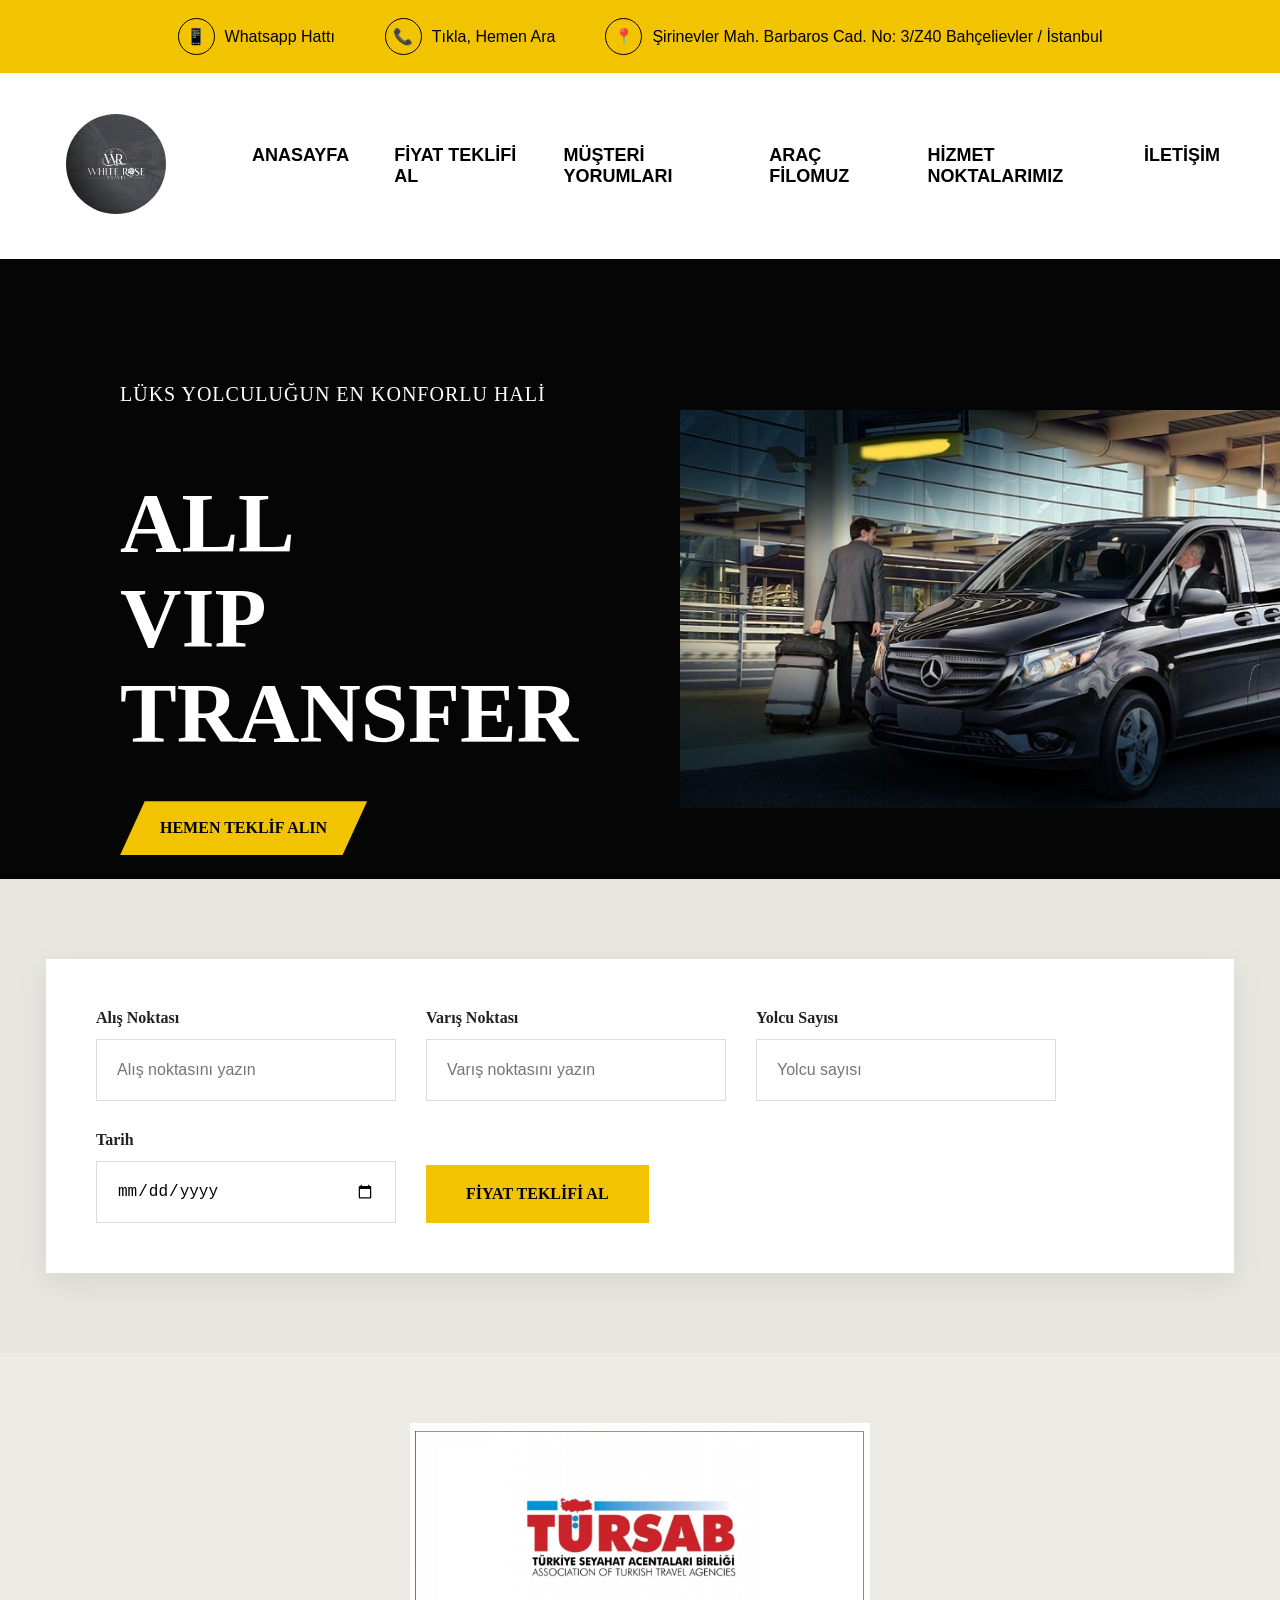
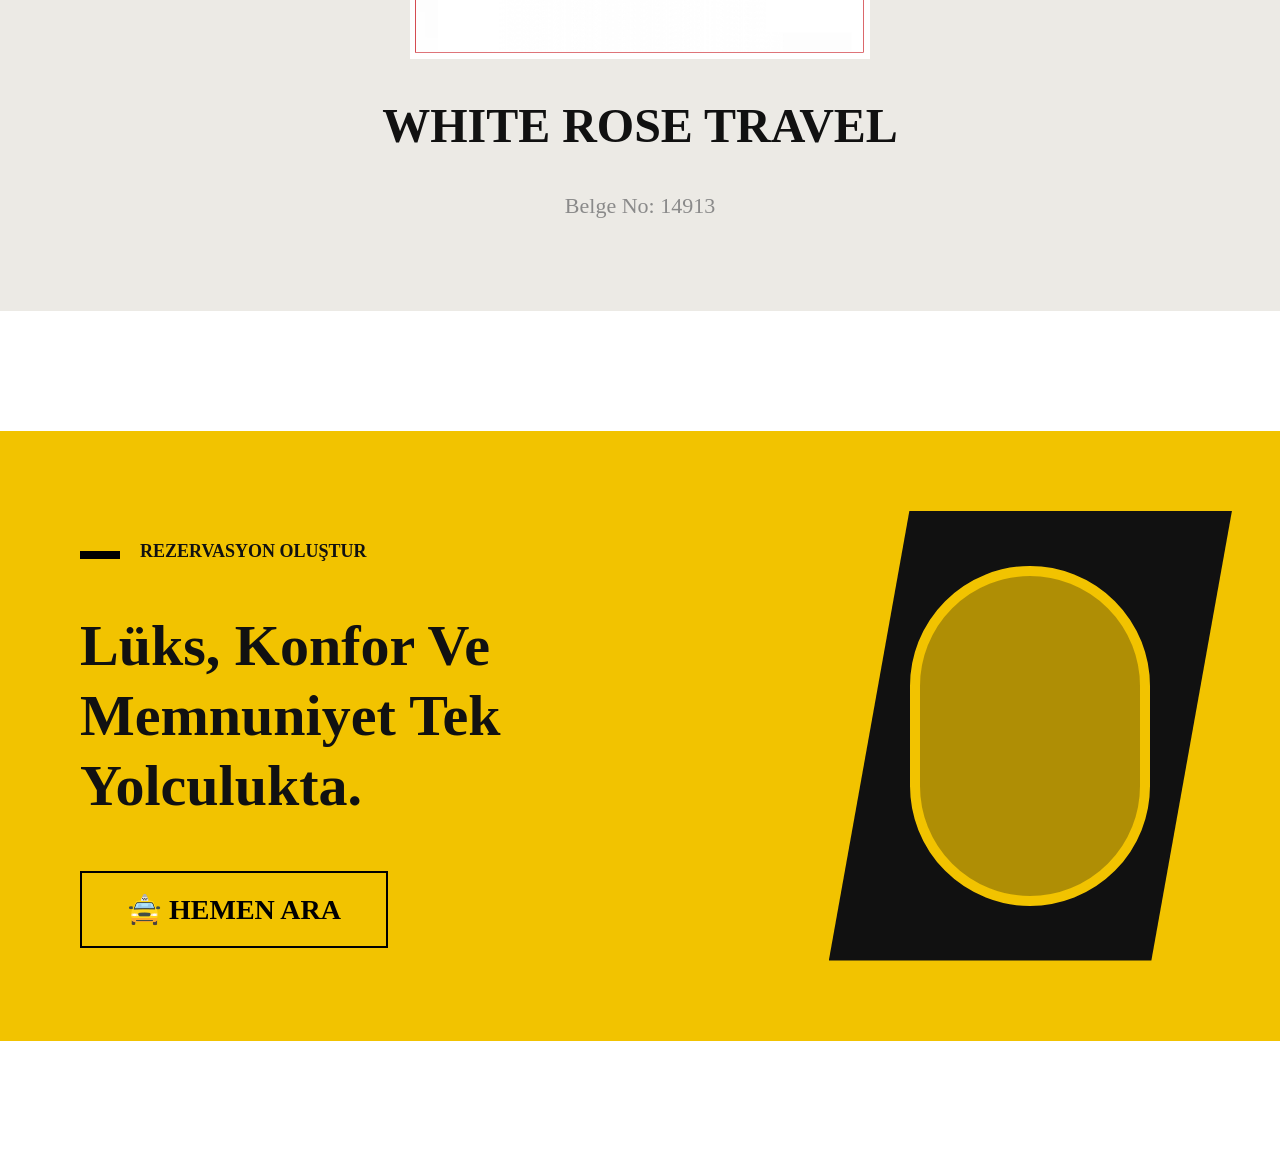
==== index.html @ 67a5c427 "test" ====
<!DOCTYPE html>
<html lang="en">
<head>
    <meta charset="UTF-8">
    <meta name="viewport" content="width=device-width, initial-scale=1.0">
    <title>VIP Transfer Hizmeti</title>
    <link rel="stylesheet" href="style.css">
</head>
<body>

     <!-- ÜST LİNK - TELEFON - ADRES ALANI -->
<div class="ust-alan">
    <a href="https://wa.me/905467867953" class="ust-alan-icerik" target="_blank">
        <span class="icerik-icon">📱</span>
        <span>Whatsapp Hattı</span>
    </a>

   <a href="tel:+905467867953" class="ust-alan-icerik">
        <span class="icerik-icon">📞</span>
        <span>Tıkla, Hemen Ara</span>
    </a>

    <a href="https://maps.google.com/?q=Şirinevler Mah. Barbaros Cad. No: 3/Z40 Bahçelievler / İstanbul"
       class="ust-alan-icerik"
       target="_blank">
        <span class="icerik-icon">📍</span>
        <span>Şirinevler Mah. Barbaros Cad. No: 3/Z40 Bahçelievler / İstanbul</span>
    </a>
</div>

    <!-- MENU ALANI -->
<div class="navbar">

    <div class="logo">
        <img src="images/logo.jpeg" alt="logo">
    </div>

    <div class="menu">
        <a href="#">ANASAYFA</a>
        <a href="#">FİYAT TEKLİFİ AL</a>
        <a href="#">MÜŞTERİ YORUMLARI</a>
        <a href="#">ARAÇ FİLOMUZ</a>
        <a href="#">HİZMET NOKTALARIMIZ</a>
        <a href="#" class="active">İLETİŞİM</a>
    </div>
</div>

<section class="anasayfa">

    <div class="anasayfa-sol">

        <p class="anasayfa-ust-yazi">
            LÜKS YOLCULUĞUN EN KONFORLU HALİ
        </p>

        <h1 class="anasayfa-baslik">
            ALL <br>
            VIP TRANSFER
        </h1>

        <a href="#" class="anasayfa-buton">
            HEMEN TEKLİF ALIN
        </a>

    </div>

    <div class="anasayfa-sag">
        <img src="images/araba.webp" alt="vip arac">
    </div>

</section>

  <!-- TEKLİF ALMA ALANI -->
<section class="rezervasyon-alani">

    <div class="rezervasyon-kutu">

        <div class="input-grup">
            <label>Alış Noktası</label>
            <input type="text" placeholder="Alış noktasını yazın">
        </div>

        <div class="input-grup">
            <label>Varış Noktası</label>
            <input type="text" placeholder="Varış noktasını yazın">
        </div>

        <div class="input-grup">
            <label>Yolcu Sayısı</label>
            <input type="text" placeholder="Yolcu sayısı">
        </div>

        <div class="input-grup">
            <label>Tarih</label>
            <input type="date">
        </div>

        <a href="#" class="rezervasyon-buton">
            FİYAT TEKLİFİ AL
        </a>

    </div>

</section>

  <!-- TURSAB DOĞRULAMA ALANI -->
<section class="belge-alani">

    <a href="https://www.tursab.org.tr/acenta-arama/" target="_blank" class="belge-gorsel-link">
        <img src="images/tursab.png" alt="TÜRSAB Belgesi" class="belge-gorsel">
    </a>

    <h2 class="belge-baslik">
         WHITE ROSE TRAVEL
    </h2>

    <p class="belge-no">
        Belge No: 14913
    </p>

</section>
<section class="rezervasyon-banner">

    <div class="rezervasyon-sol">

        <p class="rezervasyon-ust-yazi">
            REZERVASYON OLUŞTUR
        </p>

        <h2 class="rezervasyon-baslik">
            Lüks, Konfor Ve Memnuniyet Tek Yolculukta.
        </h2>

        <a href="tel:+905551112233" class="rezervasyon-ara-buton">
            🚖 HEMEN ARA
        </a>

    </div>

    <div class="rezervasyon-sag">
        <div class="rezervasyon-sekil"></div>
    </div>

</section>
    
</body>
</html>
---- style.css ----
.ust-alan {
    background-color: #f2c300;
    display: flex;
    justify-content: center;
    align-items: center;
    gap: 50px;
    padding: 18px 40px;
    flex-wrap: wrap;
}

.ust-alan-icerik {
    display: flex;
    align-items: center;
    gap: 10px;
    font-size: 16px;
    color: #000;
    font-family: Arial, sans-serif;
}

.icerik-icon {
    width: 35px;
    height: 35px;
    border: 1px solid #000;
    border-radius: 50%;
    display: flex;
    justify-content: center;
    align-items: center;
    font-size: 16px;
}
body {
    margin: 0;
    padding: 0;
}
.navbar {
    background-color: white;
    display: flex;
    align-items: center;
    justify-content: center;
    gap: 80px;
    padding: 35px 60px;
}

.logo img {
    width: 100px;
    height: 100px;
    border-radius: 50%;
    object-fit: cover;
    border: 3px solid #ffffff;
    padding: 3px;
    background-color: white;
}

.menu {
    display: flex;
    gap: 45px;
}

.menu a {
    text-decoration: none;
    color: black;
    font-size: 18px;
    font-weight: bold;
    font-family: Arial, sans-serif;
}

.menu a.active {
    color: #000000;
}
.ust-alan-icerik {
    text-decoration: none;
}

.anasayfa {
    background-color: #050505;
    min-height: 700px;
    display: flex;
    justify-content: space-between;
    align-items: center;
    padding: 0 120px;
    position: relative;
    overflow: hidden;
}

.anasayfa-sol {
    color: white;
    z-index: 2;
}

.anasayfa-ust-yazi {
    font-size: 20px;
    margin-bottom: 25px;
    letter-spacing: 1px;
}

.anasayfa-baslik {
    font-size: 85px;
    line-height: 95px;
    margin-bottom: 40px;
    font-weight: bold;
}

.anasayfa-buton {
    background-color: #f2c300;
    color: black;
    text-decoration: none;
    padding: 18px 40px;
    font-weight: bold;
    display: inline-block;
    clip-path: polygon(10% 0%, 100% 0%, 90% 100%, 0% 100%);
}

.anasayfa-sag {
    display: flex;
    justify-content: flex-end;
    width: 50%;
}

.anasayfa-sag img {
    width: 600px;
    height: auto;
    object-fit: cover;
    position: relative;
    right: -120px;
}
.rezervasyon-alani {
    background-color: #e8e6e1;
    padding: 80px 0;
    display: flex;
    justify-content: center;
    margin-top: -80px;
    position: relative;
    z-index: 5;
}

.rezervasyon-kutu {
    background-color: white;
    width: 85%;
    padding: 50px;
    display: flex;
    flex-wrap: wrap;
    gap: 30px;
    box-shadow: 0 10px 30px rgba(0,0,0,0.08);
}

.input-grup {
    display: flex;
    flex-direction: column;
    width: 300px;
}

.input-grup label {
    font-size: 16px;
    font-weight: bold;
    margin-bottom: 12px;
    color: #222;
}

.input-grup input {
    height: 60px;
    border: 1px solid #ddd;
    padding: 0 20px;
    font-size: 16px;
    outline: none;
}

.rezervasyon-buton {
    background-color: #f2c300;
    color: black;
    text-decoration: none;
    font-weight: bold;
    padding: 20px 40px;
    align-self: end;
    display: flex;
    align-items: center;
}
.belge-alani {
    background-color: #eceae5;
    text-align: center;
    padding: 70px 20px;
}

.belge-gorsel {
    width: 460px;
    max-width: 100%;
    transition: 0.3s;
}

.belge-gorsel:hover {
    transform: scale(1.03);
}

.belge-baslik {
    margin-top: 35px;
    font-size: 48px;
    font-weight: bold;
    color: #111;
}

.belge-no {
    margin-top: 20px;
    font-size: 22px;
    color: #8a8a8a;
}
.rezervasyon-banner {
    background-color: #f2c300;
    width: 90%;
    margin: 120px auto;
    display: flex;
    justify-content: space-between;
    align-items: center;
    padding: 80px;
    position: relative;
    overflow: hidden;
}

.rezervasyon-sol {
    width: 50%;
    z-index: 2;
}

.rezervasyon-ust-yazi {
    font-size: 18px;
    font-weight: bold;
    margin-bottom: 25px;
    color: #111;
    position: relative;
    padding-left: 60px;
}

.rezervasyon-ust-yazi::before {
    content: "";
    position: absolute;
    left: 0;
    top: 10px;
    width: 40px;
    height: 8px;
    background-color: black;
}

.rezervasyon-baslik {
    font-size: 58px;
    line-height: 70px;
    color: #111;
    margin-bottom: 50px;
    max-width: 650px;
}

.rezervasyon-ara-buton {
    display: inline-block;
    border: 2px solid black;
    padding: 20px 45px;
    text-decoration: none;
    color: black;
    font-weight: bold;
    font-size: 28px;
    transition: 0.3s;
}

.rezervasyon-ara-buton:hover {
    background-color: black;
    color: #f2c300;
}

.rezervasyon-sag {
    width: 35%;
    height: 450px;
    background-color: #111;
    clip-path: polygon(20% 0%, 100% 0%, 80% 100%, 0% 100%);
    display: flex;
    justify-content: center;
    align-items: center;
}

.rezervasyon-sekil {
    width: 220px;
    height: 320px;
    background-color: rgba(242, 195, 0, 0.7);
    border-radius: 120px;
    border: 10px solid #f2c300;
}
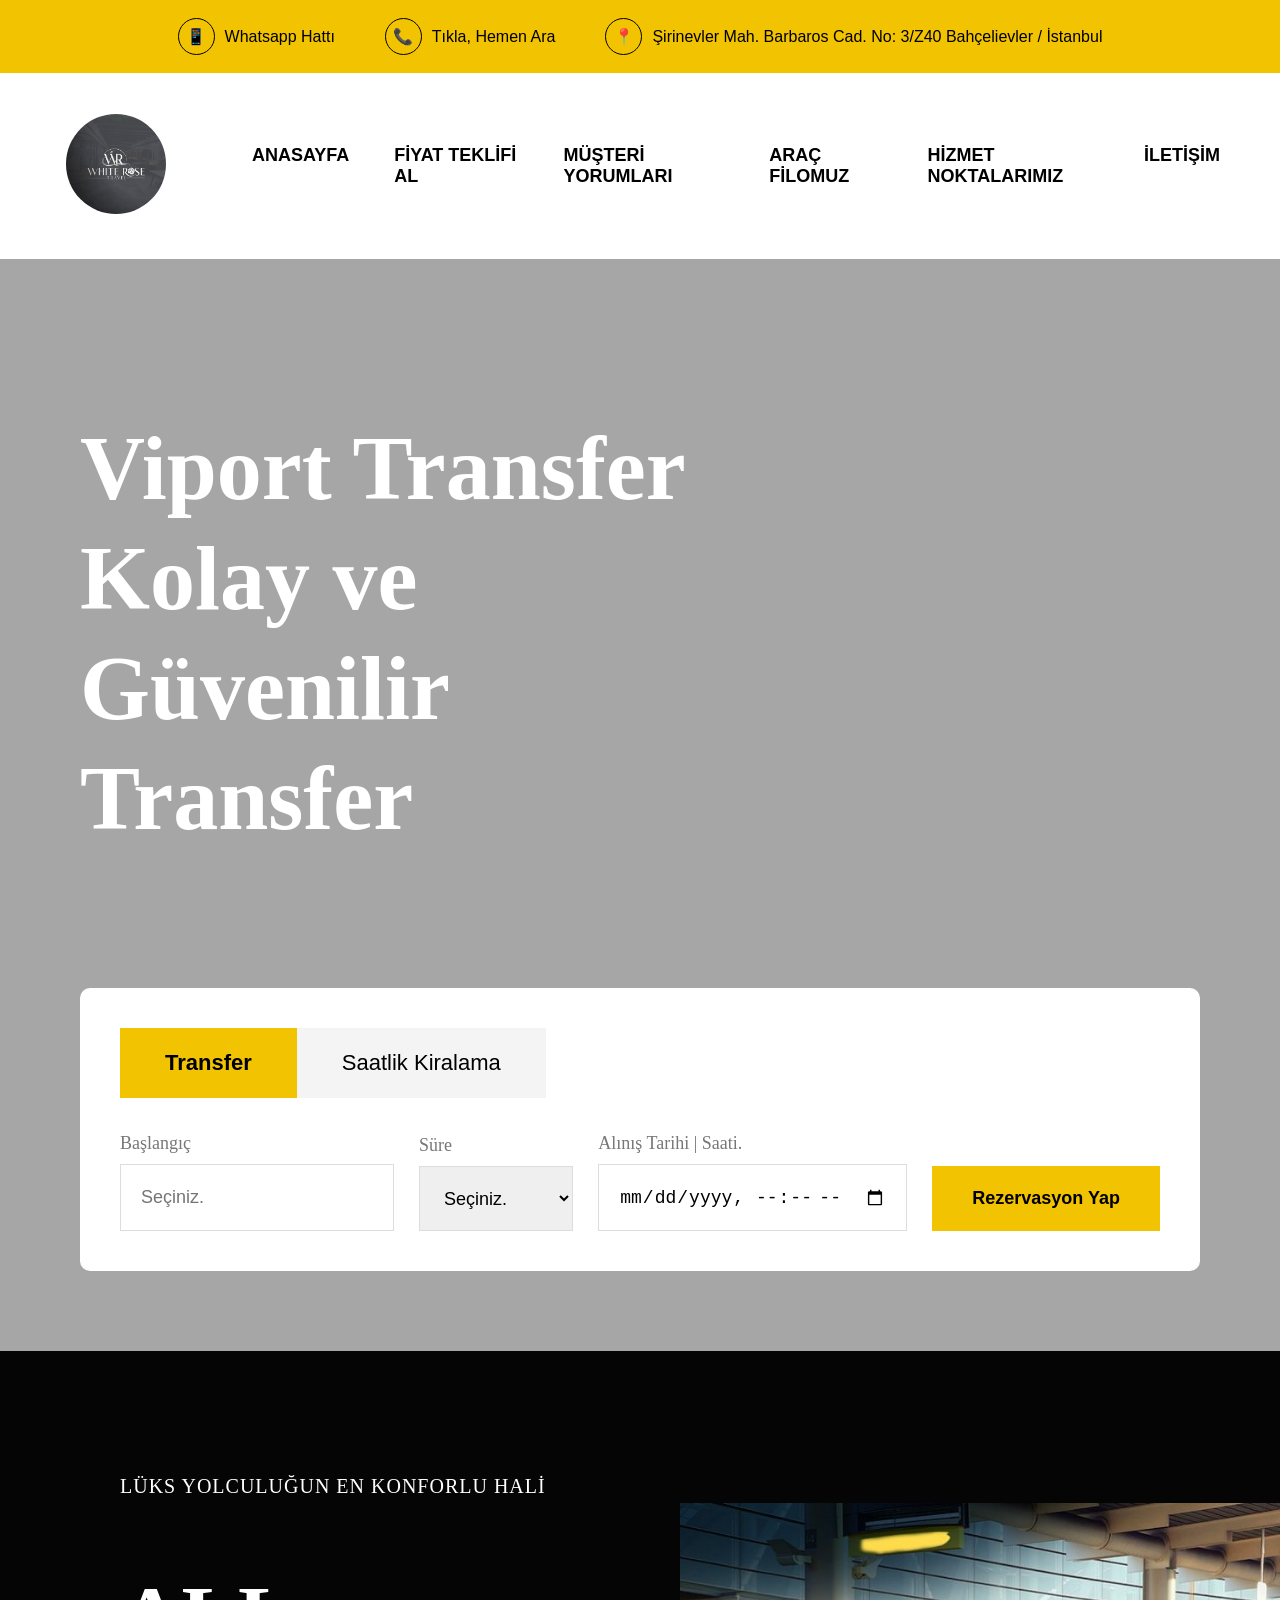
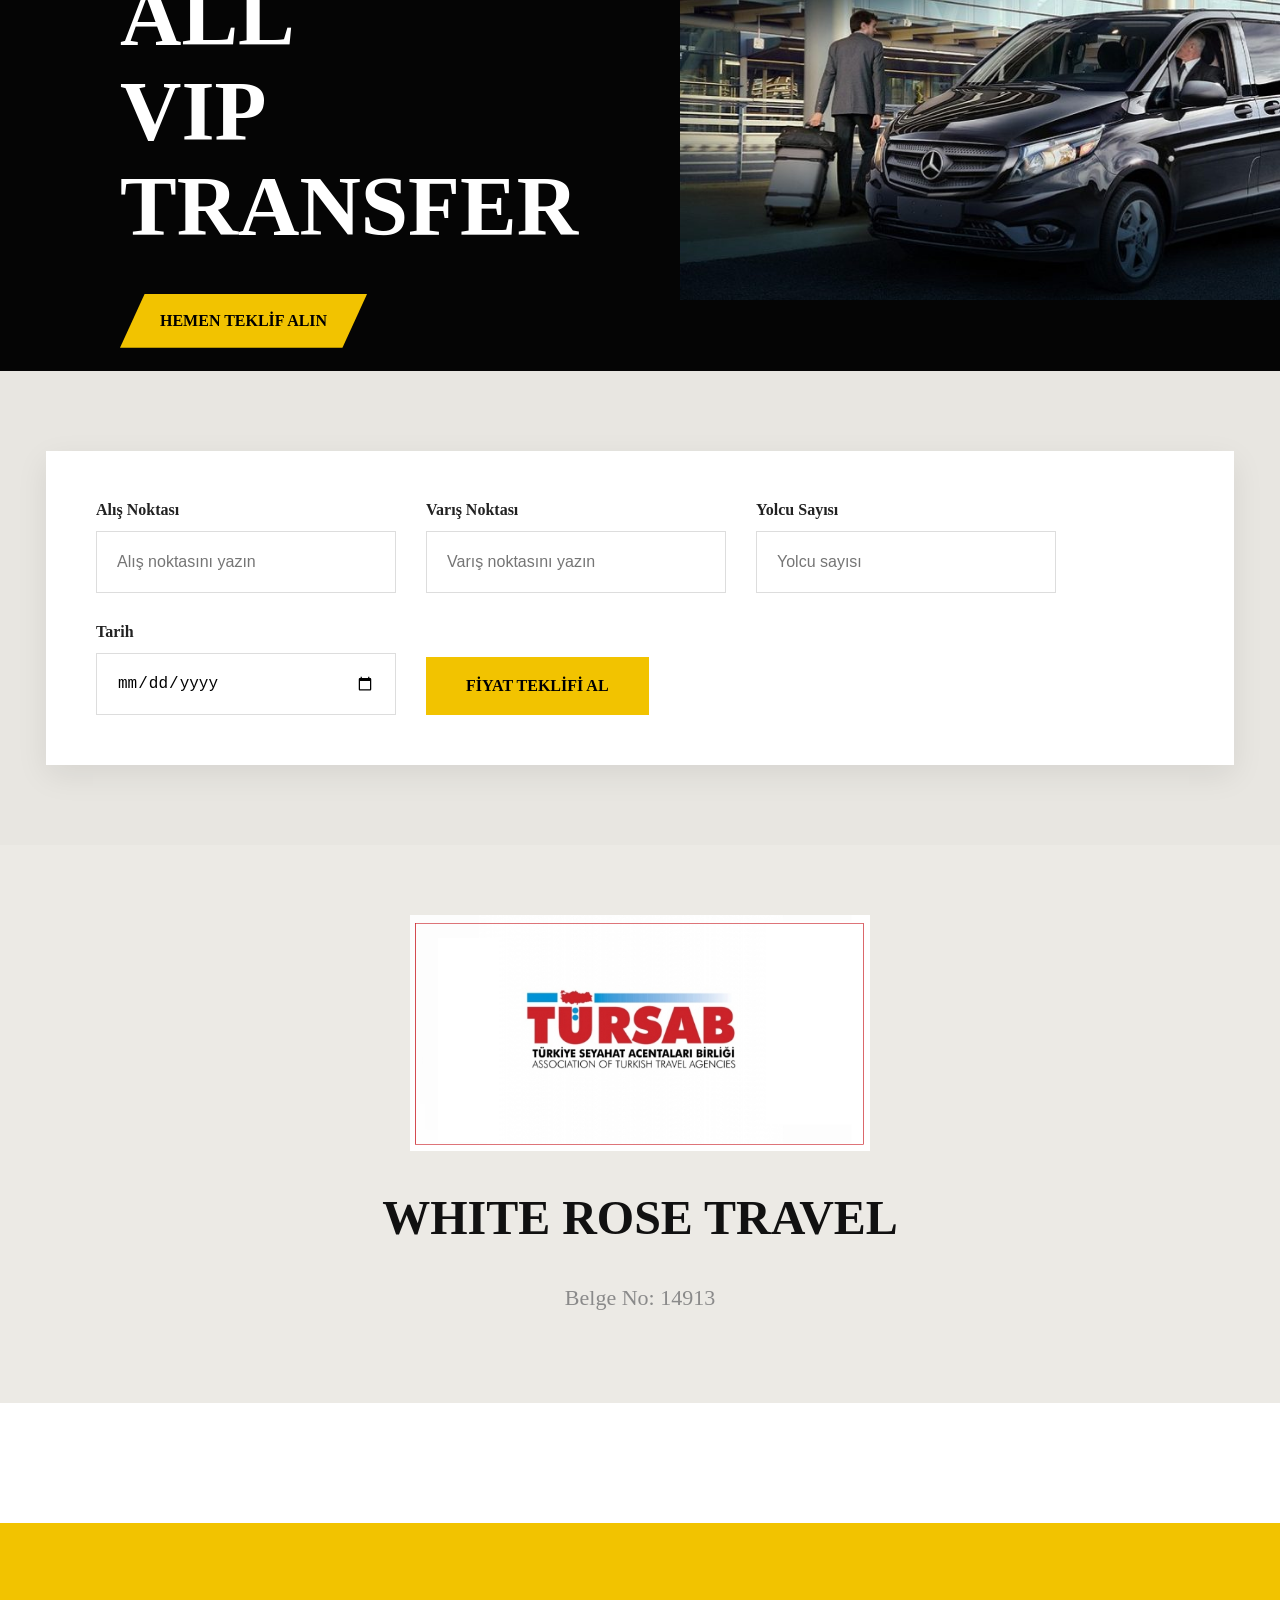
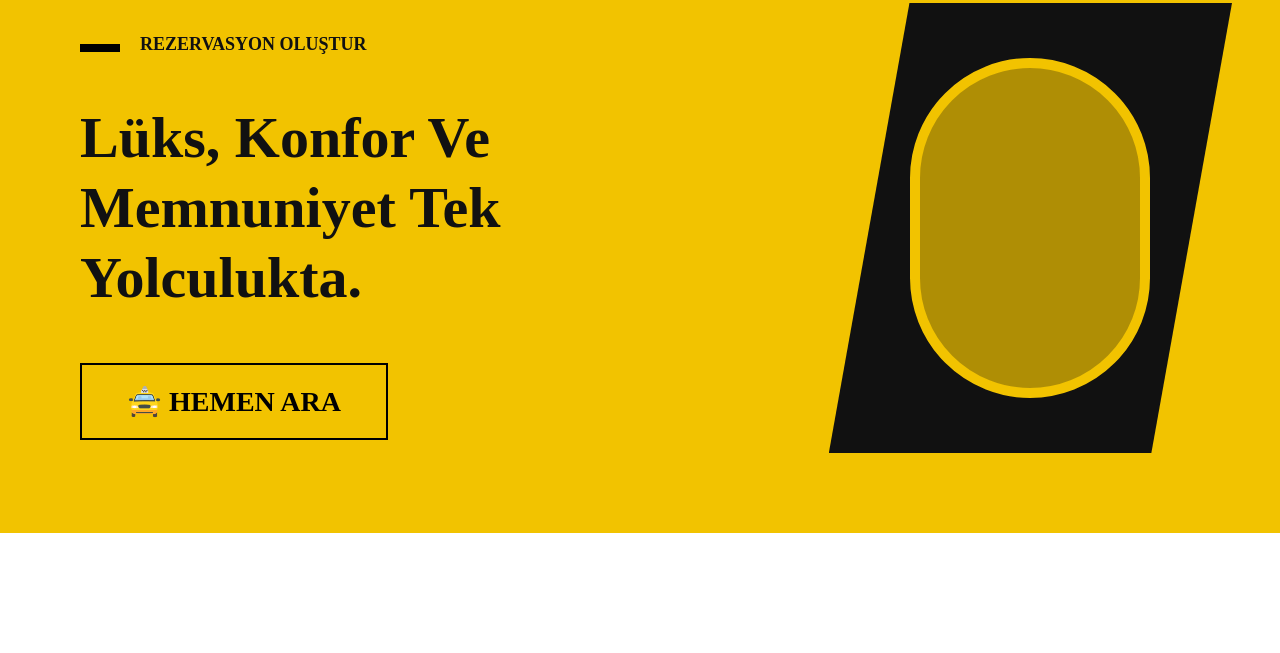
==== commit dbcbb775: "test2" ====
--- a/index.html
+++ b/index.html
@@ -44,6 +44,56 @@
         <a href="#" class="active">İLETİŞİM</a>
     </div>
 </div>
+<section class="transfer-alani">
+
+    <div class="transfer-arka-plan"></div>
+
+    <div class="transfer-icerik">
+
+        <div class="transfer-sol">
+            <h1>
+                Viport Transfer <br>
+                Kolay ve Güvenilir <br>
+                Transfer
+            </h1>
+        </div>
+    </div>
+
+    <div class="rezervasyon-karti">
+
+        <div class="sekmeler">
+            <button class="sekme aktif">Transfer</button>
+            <button class="sekme">Saatlik Kiralama</button>
+        </div>
+
+        <div class="form-alani">
+
+            <div class="form-grup">
+                <label>Başlangıç</label>
+                <input type="text" placeholder="Seçiniz.">
+            </div>
+
+            <div class="form-grup">
+                <label>Süre</label>
+                <select>
+                    <option>Seçiniz.</option>
+                </select>
+            </div>
+
+            <div class="form-grup">
+                <label>Alınış Tarihi | Saati.</label>
+                <input type="datetime-local">
+            </div>
+
+            <button class="rezervasyon-btn">
+                Rezervasyon Yap
+            </button>
+
+        </div>
+
+    </div>
+
+</section>
 
 <section class="anasayfa">
 
--- a/style.css
+++ b/style.css
@@ -278,3 +278,101 @@
     border-radius: 120px;
     border: 10px solid #f2c300;
 }
+/* Rezervasyon oluştur alanı */
+
+.transfer-alani {
+    position: relative;
+    min-height: 900px;
+    background-image: rgba(0,0,0,0.0);
+    background-size: cover;
+    background-position: center;
+    padding: 80px;
+    overflow: hidden;
+}
+
+.transfer-alani::before {
+    content: "";
+    position: absolute;
+    inset: 0;
+    background-color: rgba(0,0,0,0.35);
+}
+
+.transfer-icerik {
+    position: relative;
+    z-index: 2;
+    display: flex;
+    justify-content: space-between;
+    align-items: center;
+}
+
+.transfer-sol h1 {
+    color: white;
+    font-size: 90px;
+    line-height: 110px;
+    max-width: 700px;
+}
+
+.rezervasyon-karti {
+    position: relative;
+    z-index: 3;
+    background-color: white;
+    margin-top: 60px;
+    border-radius: 10px;
+    padding: 40px;
+}
+
+.sekmeler {
+    display: flex;
+    margin-bottom: 35px;
+}
+
+.sekme {
+    border: none;
+    background-color: #f4f4f4;
+    padding: 22px 45px;
+    font-size: 22px;
+    cursor: pointer;
+}
+
+.sekme.aktif {
+    background-color: #f2c300;
+    color: black;
+    font-weight: bold;
+}
+
+.form-alani {
+    display: flex;
+    gap: 25px;
+    align-items: end;
+    flex-wrap: wrap;
+}
+
+.form-grup {
+    display: flex;
+    flex-direction: column;
+    flex: 1;
+}
+
+.form-grup label {
+    margin-bottom: 10px;
+    font-size: 18px;
+    color: #777;
+}
+
+.form-grup input,
+.form-grup select {
+    height: 65px;
+    border: 1px solid #ddd;
+    padding: 0 20px;
+    font-size: 18px;
+}
+
+.rezervasyon-btn {
+    height: 65px;
+    border: none;
+    background-color: #f2c300;
+    padding: 0 40px;
+    font-size: 18px;
+    font-weight: bold;
+    cursor: pointer;
+}
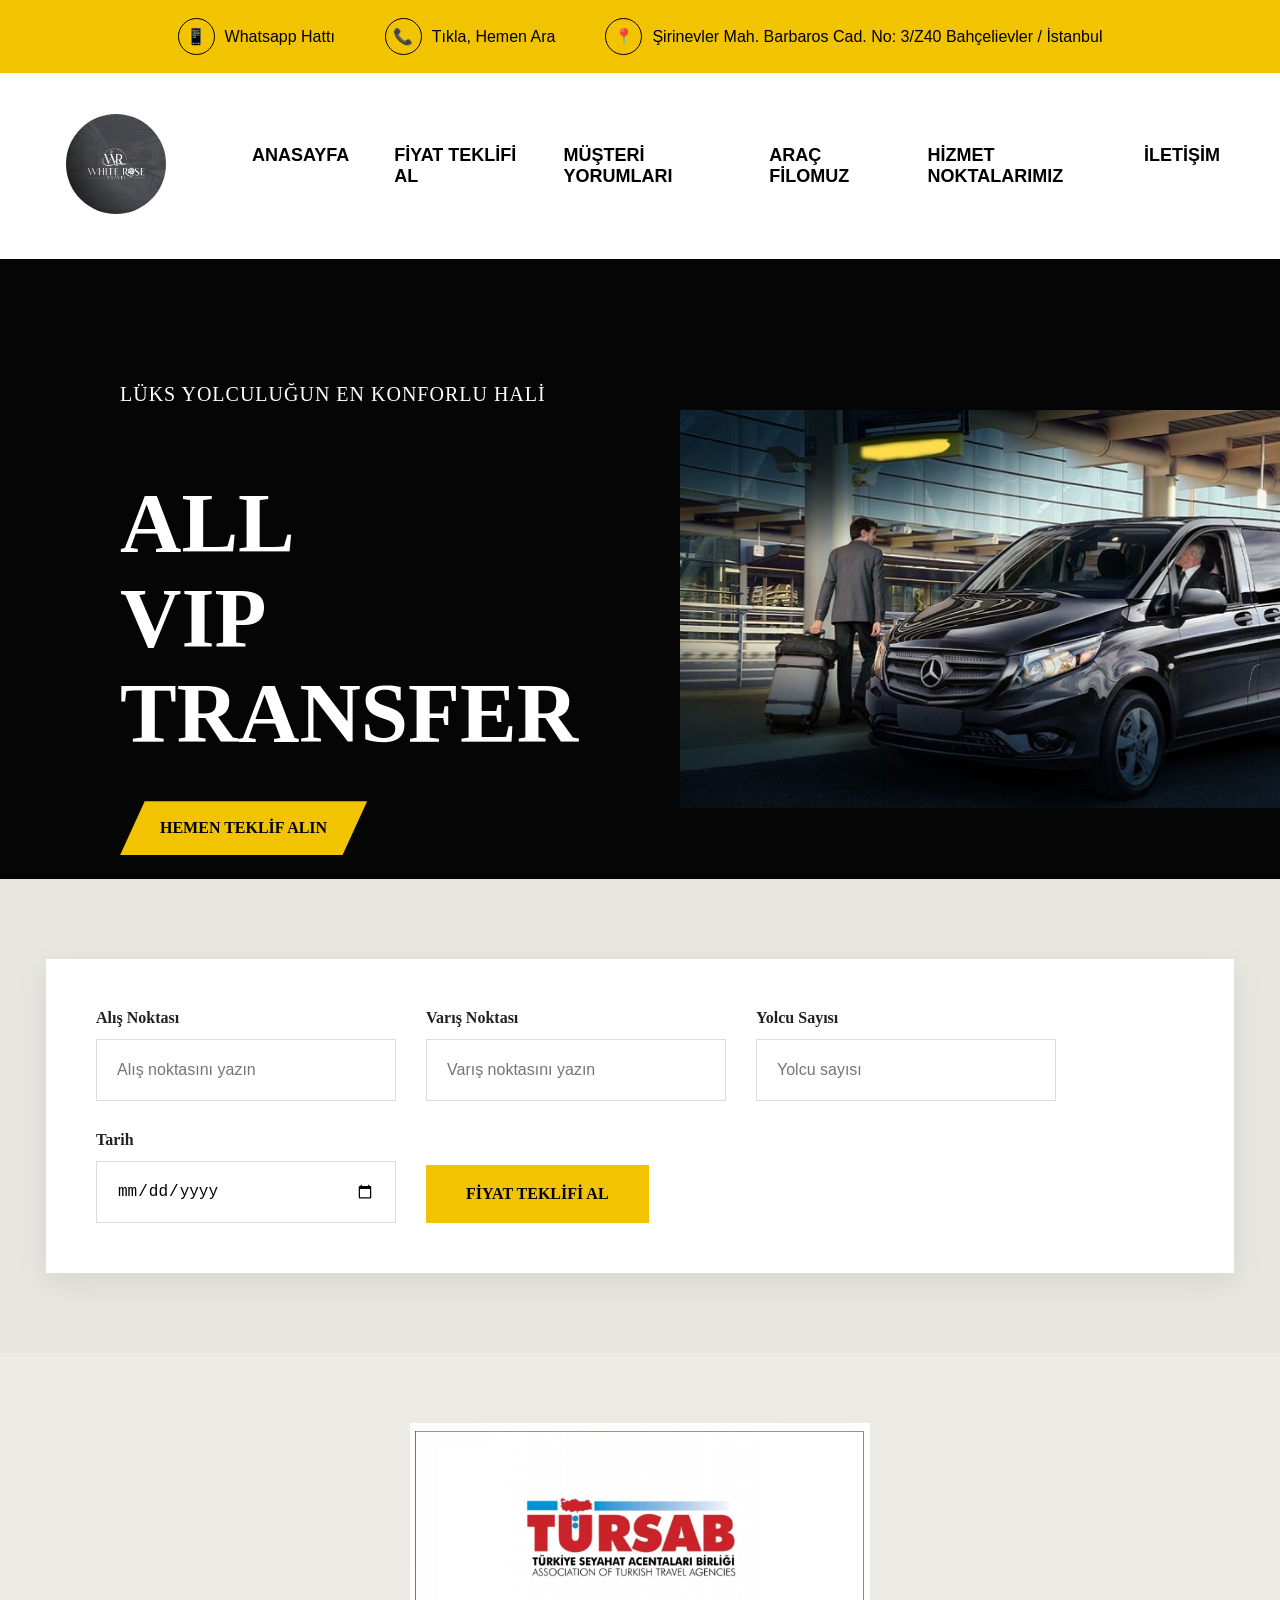
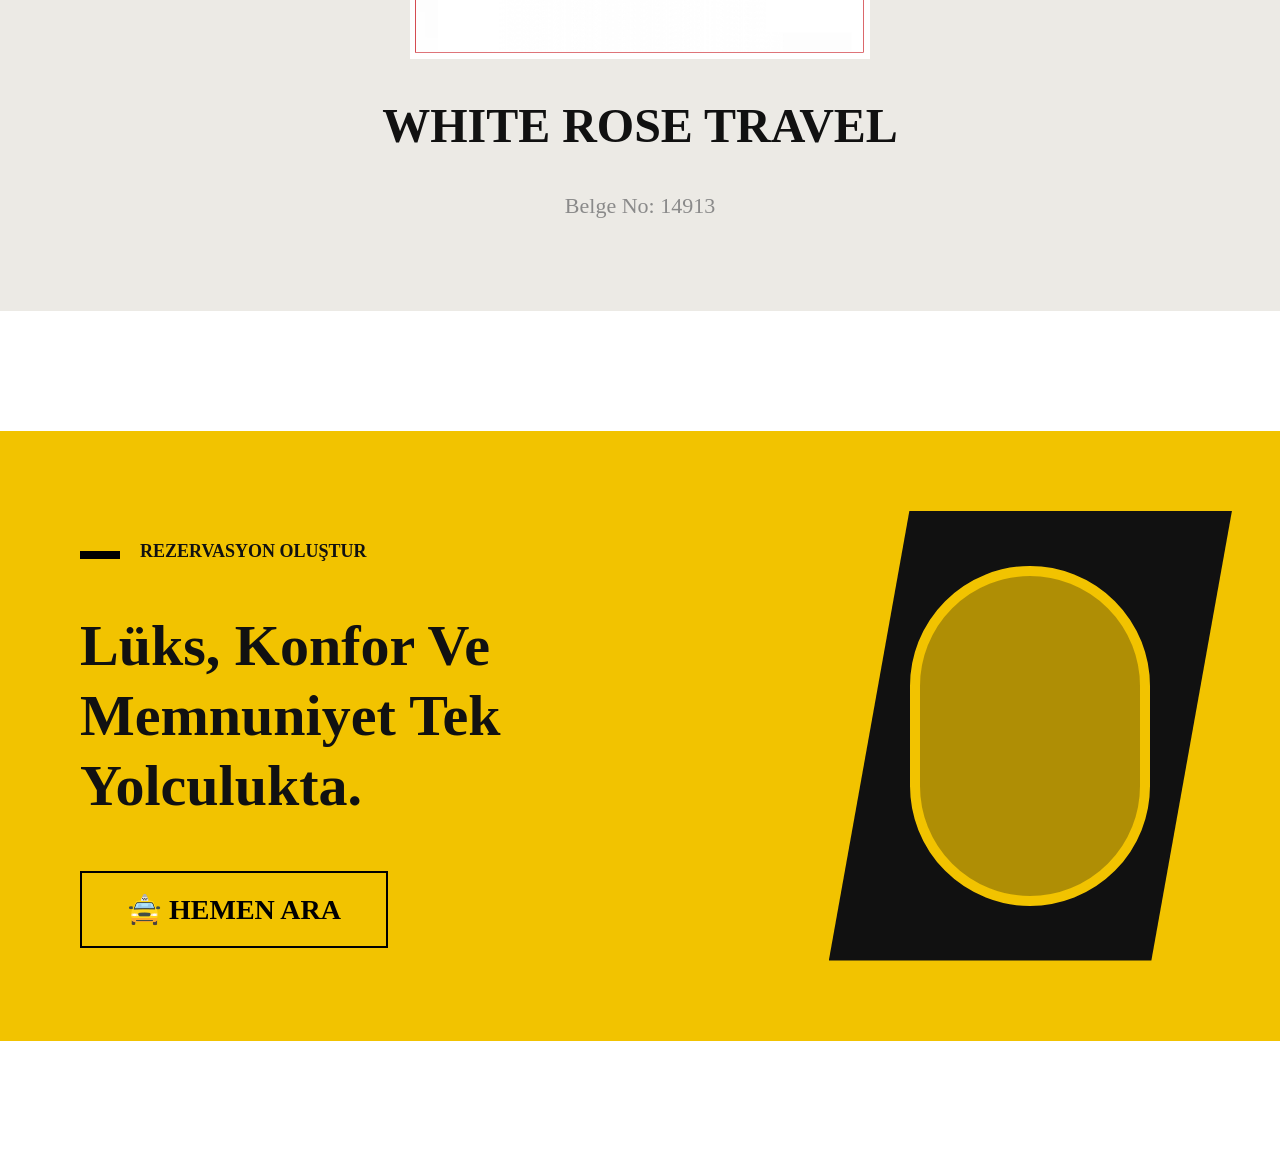
==== commit 6cf9bb3b: "değiştirildi" ====
--- a/index.html
+++ b/index.html
@@ -37,63 +37,13 @@
 
     <div class="menu">
         <a href="#">ANASAYFA</a>
-        <a href="#">FİYAT TEKLİFİ AL</a>
+        <a href="fiyatteklif.html">FİYAT TEKLİFİ AL</a>
         <a href="#">MÜŞTERİ YORUMLARI</a>
         <a href="#">ARAÇ FİLOMUZ</a>
         <a href="#">HİZMET NOKTALARIMIZ</a>
         <a href="#" class="active">İLETİŞİM</a>
     </div>
 </div>
-<section class="transfer-alani">
-
-    <div class="transfer-arka-plan"></div>
-
-    <div class="transfer-icerik">
-
-        <div class="transfer-sol">
-            <h1>
-                Viport Transfer <br>
-                Kolay ve Güvenilir <br>
-                Transfer
-            </h1>
-        </div>
-    </div>
-
-    <div class="rezervasyon-karti">
-
-        <div class="sekmeler">
-            <button class="sekme aktif">Transfer</button>
-            <button class="sekme">Saatlik Kiralama</button>
-        </div>
-
-        <div class="form-alani">
-
-            <div class="form-grup">
-                <label>Başlangıç</label>
-                <input type="text" placeholder="Seçiniz.">
-            </div>
-
-            <div class="form-grup">
-                <label>Süre</label>
-                <select>
-                    <option>Seçiniz.</option>
-                </select>
-            </div>
-
-            <div class="form-grup">
-                <label>Alınış Tarihi | Saati.</label>
-                <input type="datetime-local">
-            </div>
-
-            <button class="rezervasyon-btn">
-                Rezervasyon Yap
-            </button>
-
-        </div>
-
-    </div>
-
-</section>
 
 <section class="anasayfa">
 
@@ -194,4 +144,4 @@
 </section>
     
 </body>
-</html>+</html>
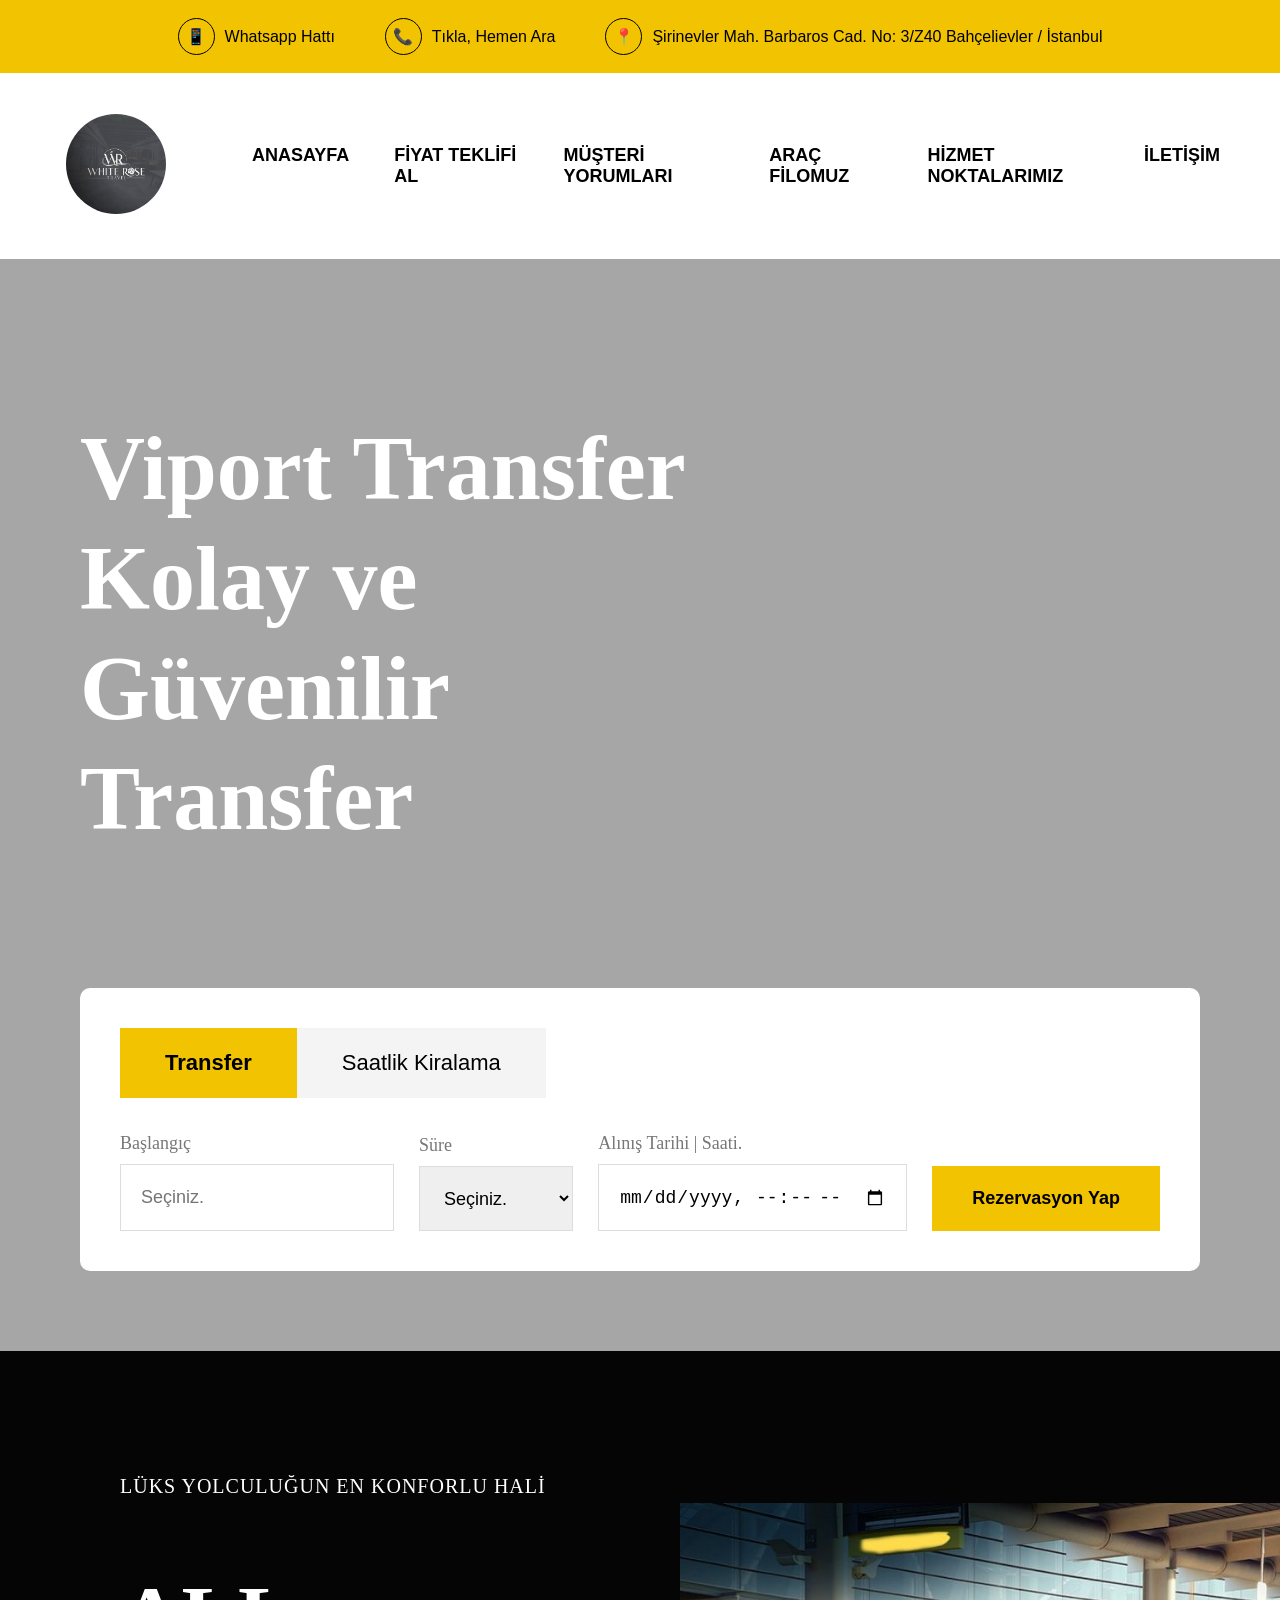
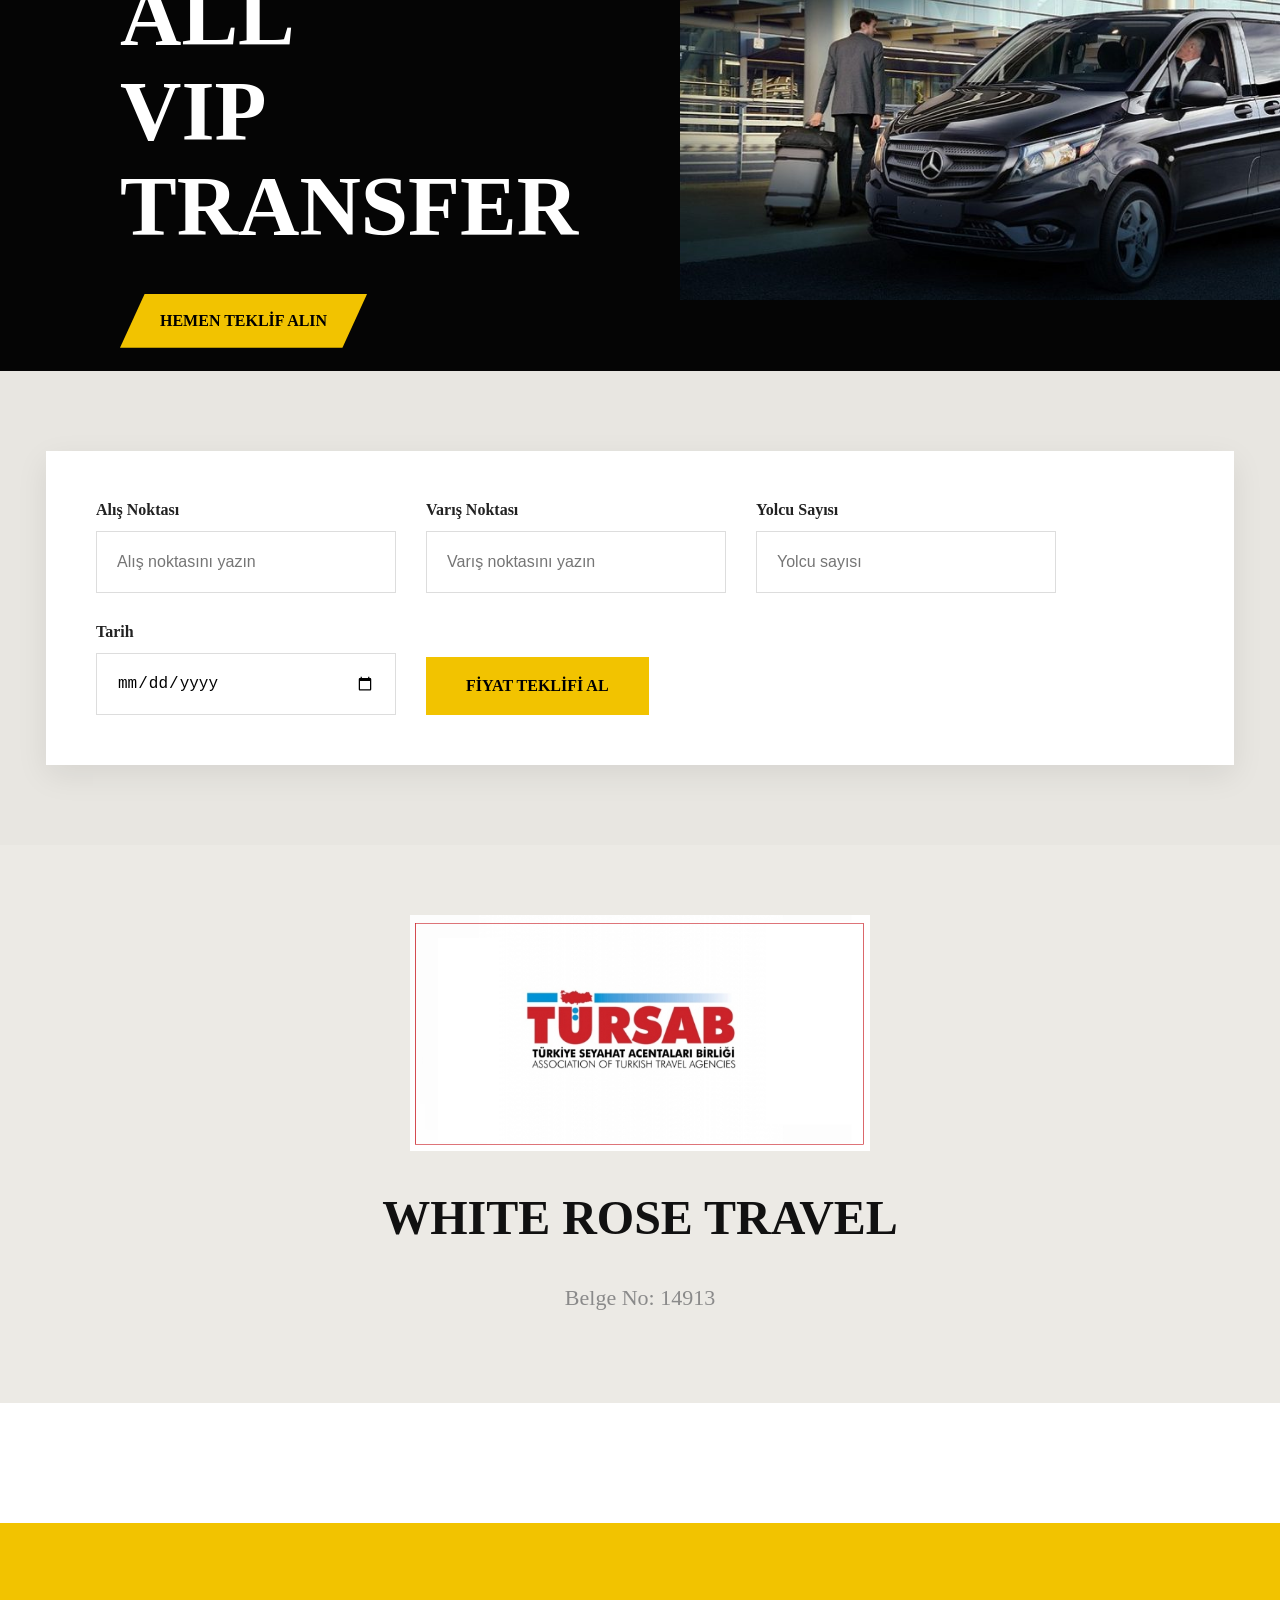
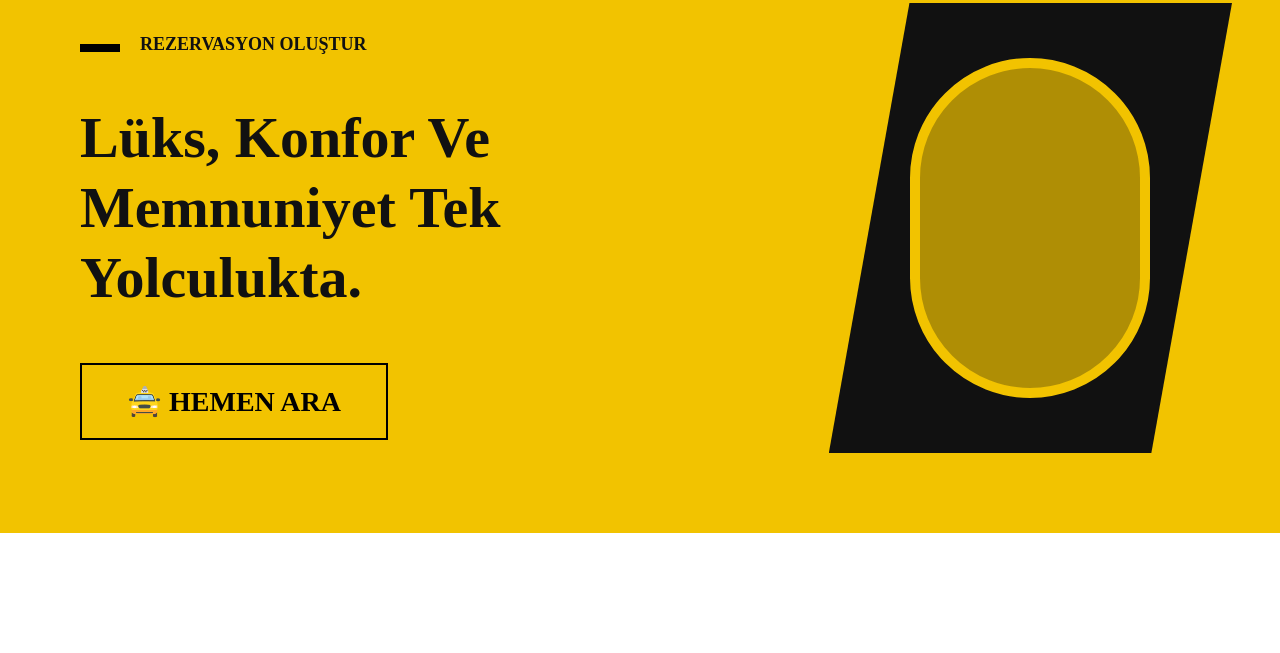
==== commit 72eaec52: "Merge pull request #2 from sevvalakti/sevval.akti değiştirildi" ====
--- a/index.html
+++ b/index.html
@@ -44,6 +44,56 @@
         <a href="#" class="active">İLETİŞİM</a>
     </div>
 </div>
+<section class="transfer-alani">
+
+    <div class="transfer-arka-plan"></div>
+
+    <div class="transfer-icerik">
+
+        <div class="transfer-sol">
+            <h1>
+                Viport Transfer <br>
+                Kolay ve Güvenilir <br>
+                Transfer
+            </h1>
+        </div>
+    </div>
+
+    <div class="rezervasyon-karti">
+
+        <div class="sekmeler">
+            <button class="sekme aktif">Transfer</button>
+            <button class="sekme">Saatlik Kiralama</button>
+        </div>
+
+        <div class="form-alani">
+
+            <div class="form-grup">
+                <label>Başlangıç</label>
+                <input type="text" placeholder="Seçiniz.">
+            </div>
+
+            <div class="form-grup">
+                <label>Süre</label>
+                <select>
+                    <option>Seçiniz.</option>
+                </select>
+            </div>
+
+            <div class="form-grup">
+                <label>Alınış Tarihi | Saati.</label>
+                <input type="datetime-local">
+            </div>
+
+            <button class="rezervasyon-btn">
+                Rezervasyon Yap
+            </button>
+
+        </div>
+
+    </div>
+
+</section>
 
 <section class="anasayfa">
 
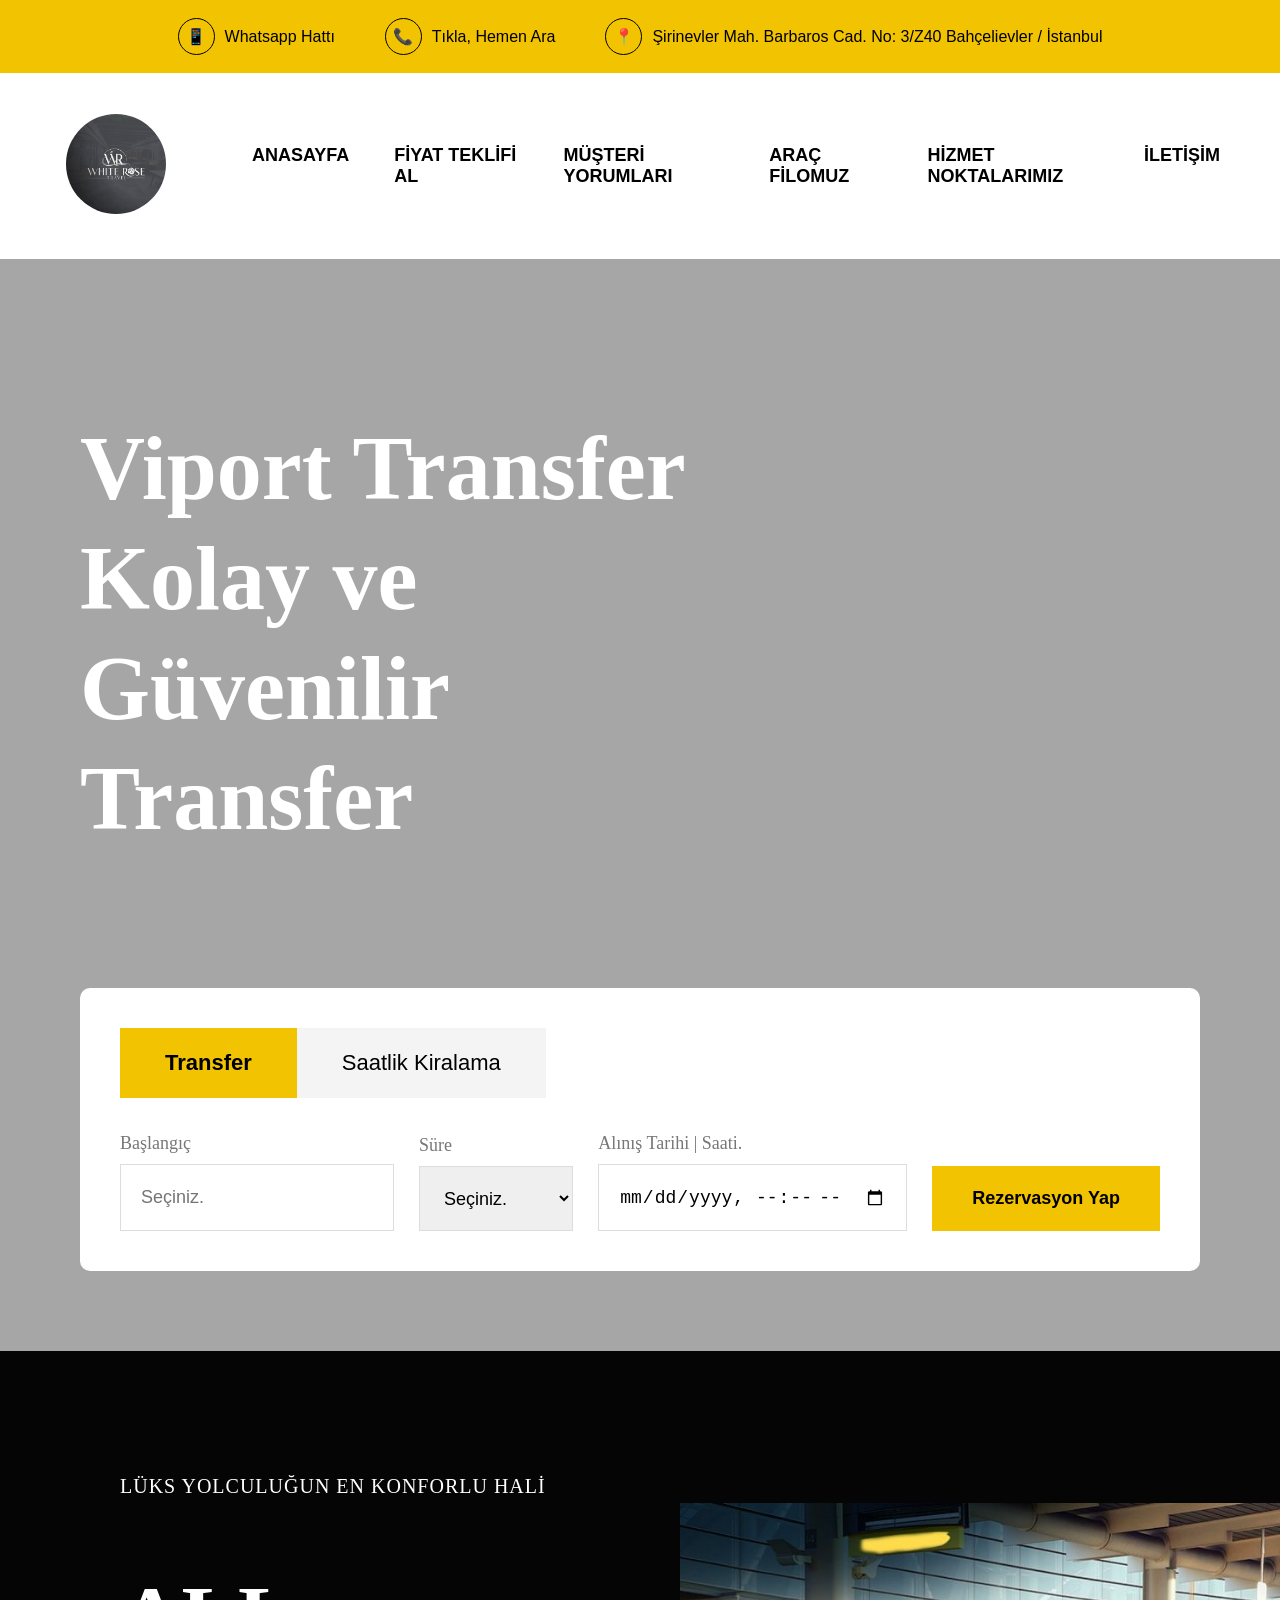
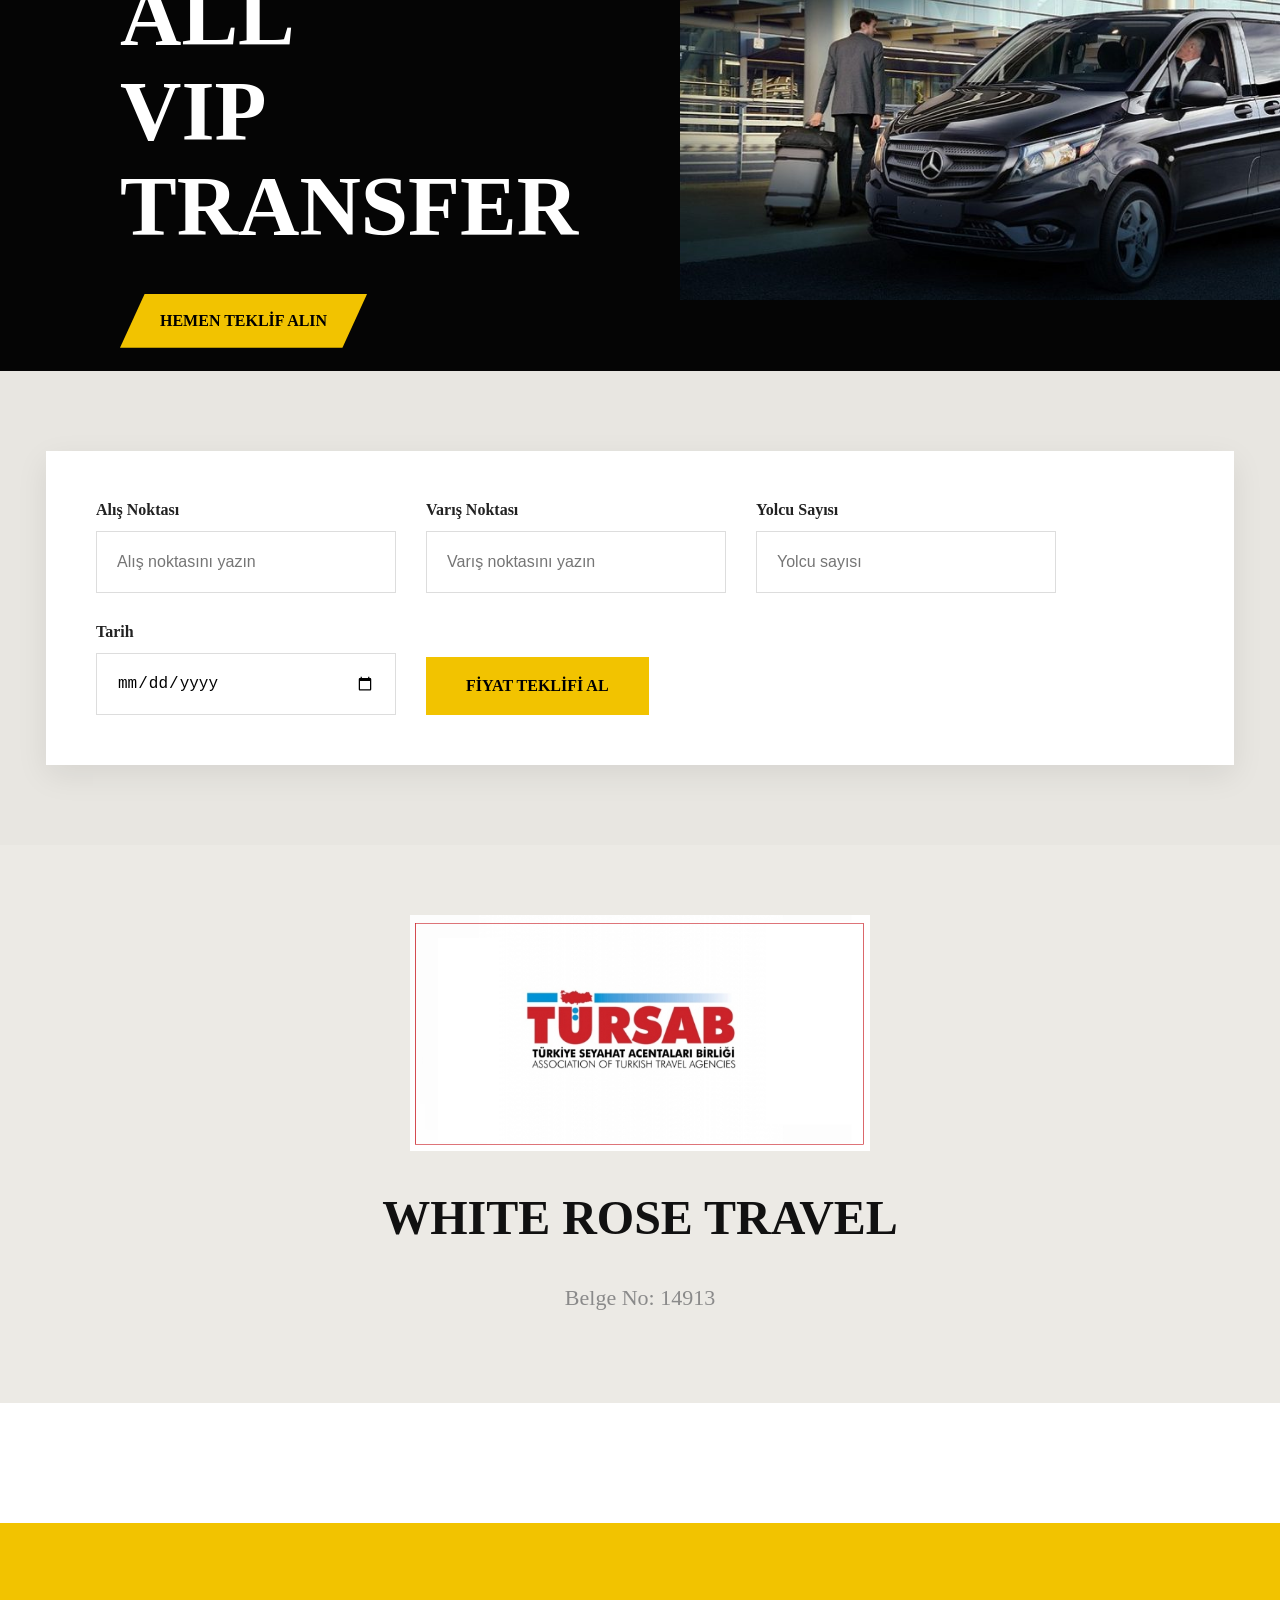
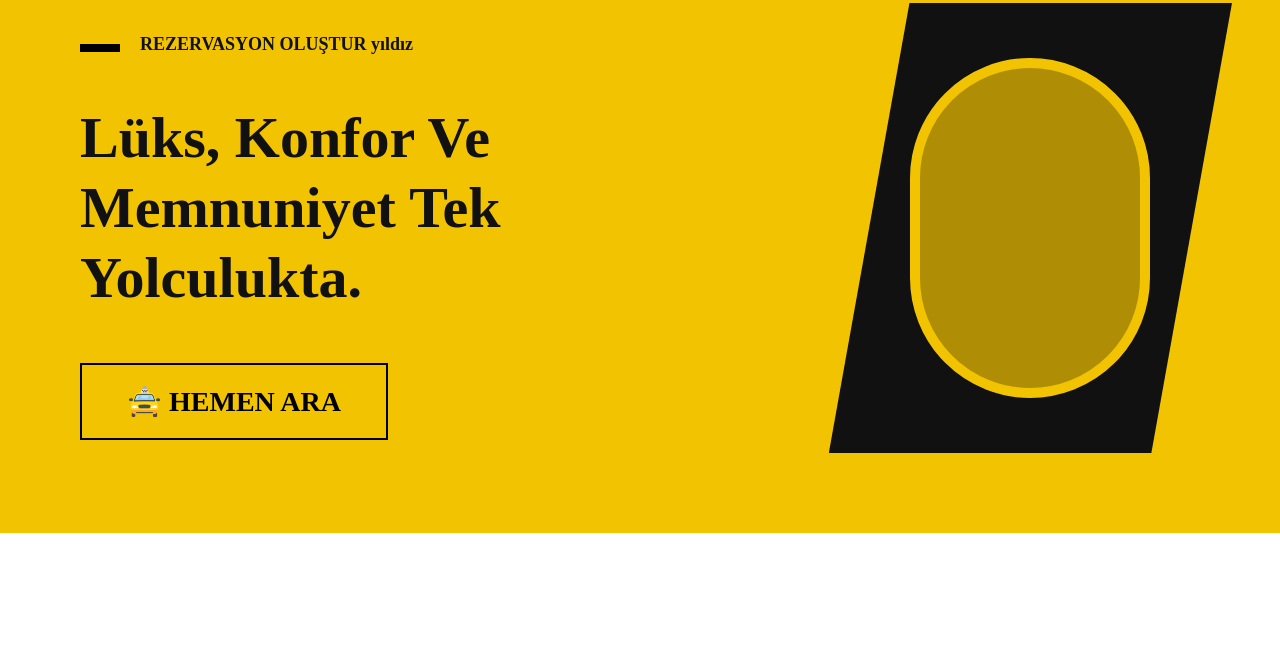
==== commit 45ee4e1b: "html2 silindi" ====
--- a/index.html
+++ b/index.html
@@ -174,7 +174,7 @@
     <div class="rezervasyon-sol">
 
         <p class="rezervasyon-ust-yazi">
-            REZERVASYON OLUŞTUR
+            REZERVASYON OLUŞTUR yıldız
         </p>
 
         <h2 class="rezervasyon-baslik">
